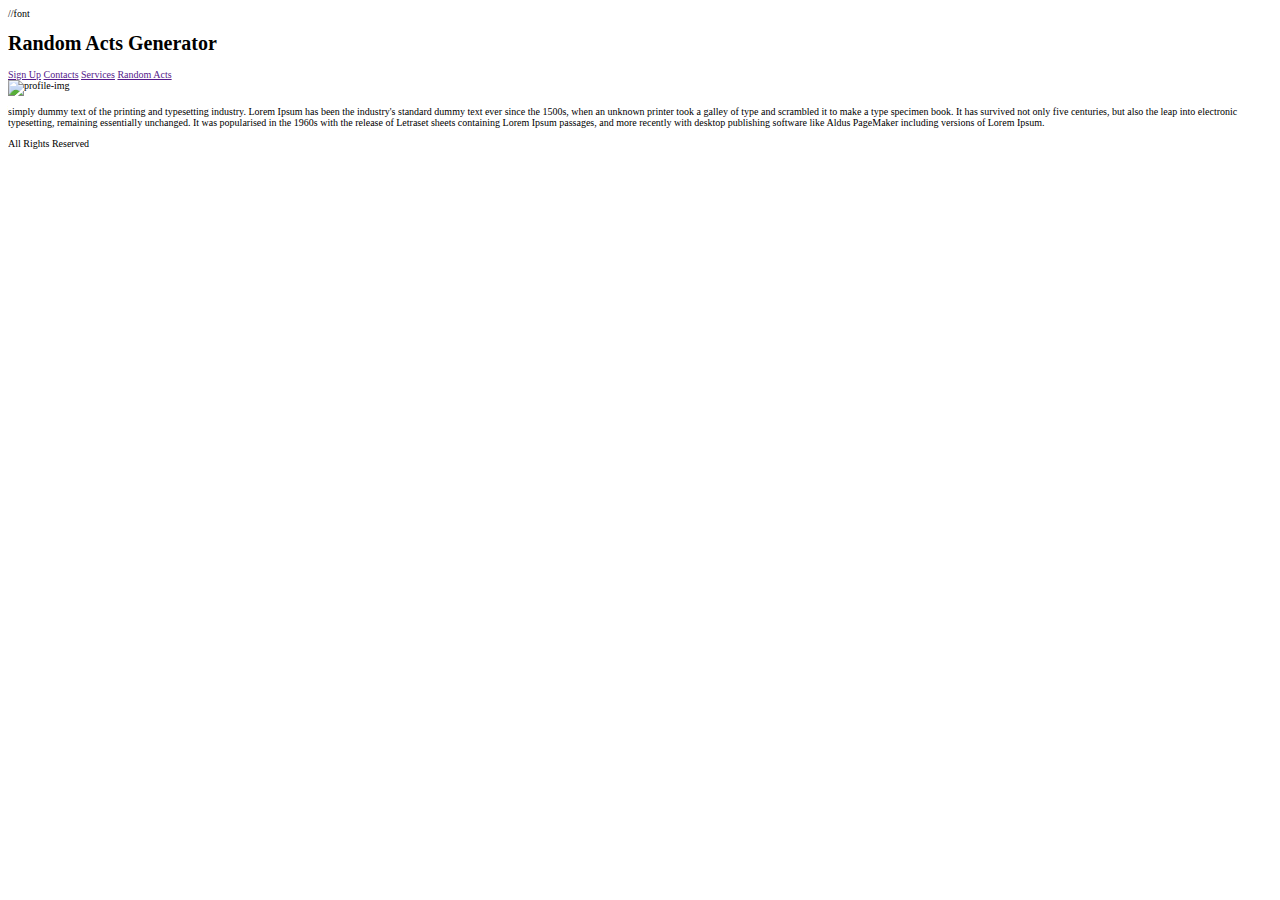
==== index.html @ 100bdd8b "updated README file, initial html layout completed" ====
<!DOCTYPE html>

<html lang="en">
    <head>
        <title></title>
            <link href="index.css" rel="stylesheet">
            <link> //font 
    </head>

    <body>
        <header>
            <h1>Random Acts Generator</h1>
            <nav class="">
                <a href="">Sign Up</a>
                <a href="">Contacts</a>
                <a href="">Services</a>
                <a href="">Random Acts</a>
            </nav>
        </header>

        <section class ="content">
            <div class ="profile-img">
                <img src="#" alt="profile-img">
            </div>
            <div class ="main-content">
                <p>simply dummy text of the printing and typesetting industry. Lorem Ipsum has been the industry's standard dummy text ever since the 1500s, when an unknown printer took a galley of type and scrambled it to make a type specimen book. It has survived not only five centuries, but also the leap into electronic typesetting, remaining essentially unchanged. It was popularised in the 1960s with the release of Letraset sheets containing Lorem Ipsum passages, and more recently with desktop publishing software like Aldus PageMaker including versions of Lorem Ipsum.</p>
            </div>
        </section>

        <footer>
            <p>All Rights Reserved</p>
        </footer>
















    </body>
---- index.css ----
html {
    font-size: 62.5%;
}
body {
    
}
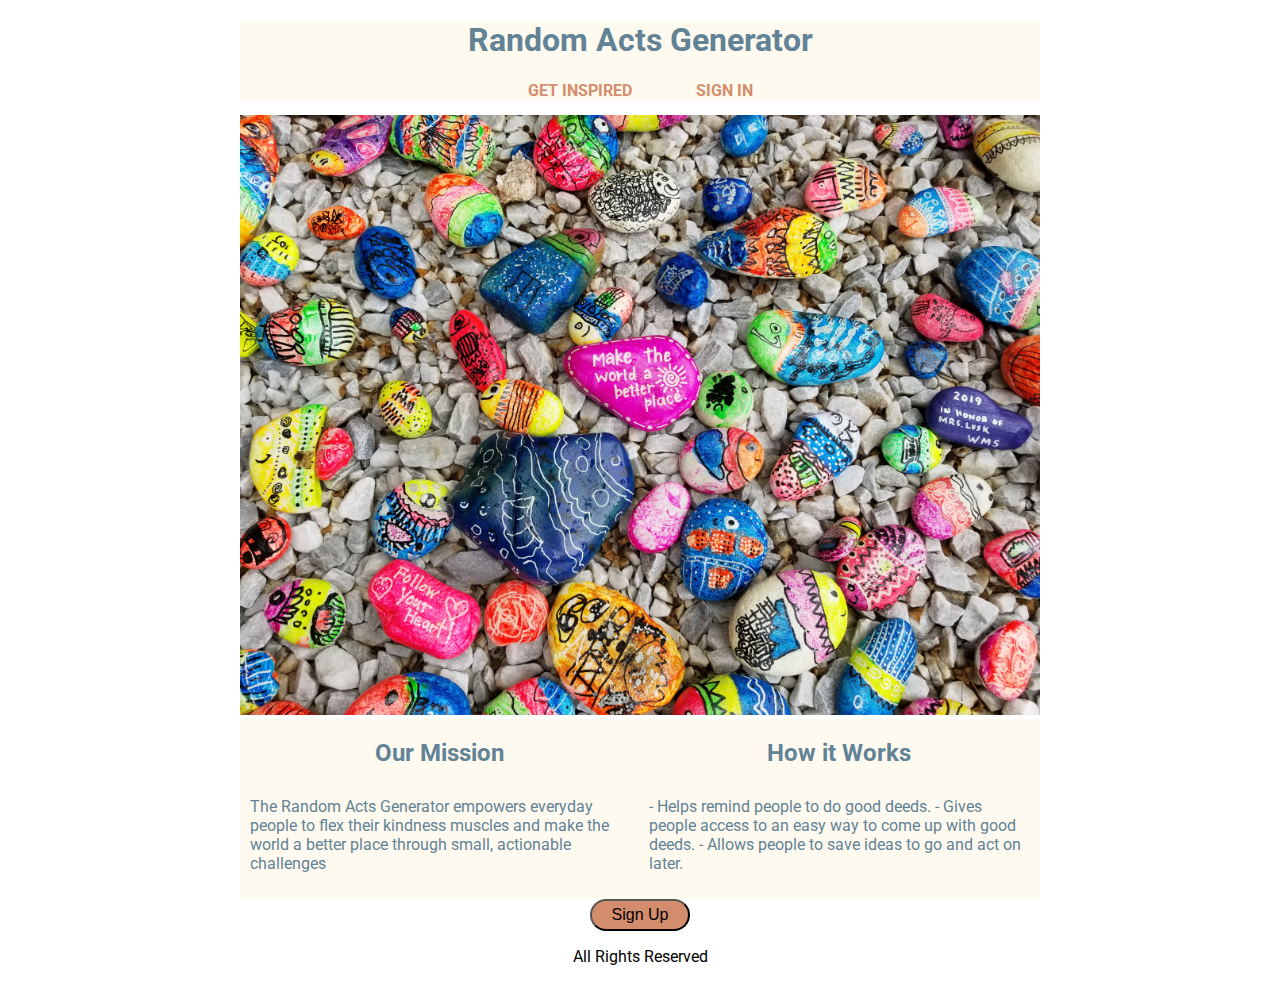
==== commit 9e992cce: "added img, landing page main styling and mobile screen width features completed" ====
--- a/index.html
+++ b/index.html
@@ -2,32 +2,44 @@
 
 <html lang="en">
     <head>
+        <meta charset="utf-8">
+        <meta name="viewport" content="width=device-width, initial-scale=1.0">
         <title></title>
             <link href="index.css" rel="stylesheet">
-            <link> //font 
+            <link href="https://fonts.googleapis.com/css?family=Indie+Flower|Roboto" rel="stylesheet"> 
     </head>
 
     <body>
+        <div class ="container">
         <header>
             <h1>Random Acts Generator</h1>
-            <nav class="">
-                <a href="">Sign Up</a>
-                <a href="">Contacts</a>
-                <a href="">Services</a>
-                <a href="">Random Acts</a>
+            <nav class="nav-container">
+                <a href="">GET INSPIRED</a>
+                <a href="">SIGN IN</a>
             </nav>
         </header>
 
         <section class ="content">
             <div class ="profile-img">
-                <img src="#" alt="profile-img">
+                <img src="/imgs/simon-ray-7h4ladPzhn0-unsplash.jpg" alt="profile-img">
             </div>
             <div class ="main-content">
-                <p>simply dummy text of the printing and typesetting industry. Lorem Ipsum has been the industry's standard dummy text ever since the 1500s, when an unknown printer took a galley of type and scrambled it to make a type specimen book. It has survived not only five centuries, but also the leap into electronic typesetting, remaining essentially unchanged. It was popularised in the 1960s with the release of Letraset sheets containing Lorem Ipsum passages, and more recently with desktop publishing software like Aldus PageMaker including versions of Lorem Ipsum.</p>
+                <div>
+                    <h2>Our Mission</h2>
+                <p>The Random Acts Generator empowers everyday people to flex their kindness muscles and make the world a better place through small, actionable challenges</p>
+                 </div>
+                 <div>
+                     <h2>How it Works</h2>
+                <p>- Helps remind people to do good deeds.
+                    - Gives people access to an easy way to come up with good deeds.
+                    - Allows people to save ideas to go and act on later.
+                    </p>
+                </div>   
             </div>
         </section>
 
         <footer>
+            <button class="btn">Sign Up</button>
             <p>All Rights Reserved</p>
         </footer>
 
@@ -45,6 +57,6 @@
 
 
 
-
+    </div>
     </body>
 
--- a/index.css
+++ b/index.css
@@ -2,5 +2,85 @@
     font-size: 62.5%;
 }
 body {
-    
+
+}
+html, 
+body {
+    font-family: 'Roboto', sans-serif;
+    font-size: 1rem;
+}
+img {
+    max-width: 100%;
+    height: auto;
+}
+.container {
+    max-width: 800px;
+    width: 100%;
+    margin: 0 auto;
+    /* display: flex; */
+}
+@media (max-width: 500px) {
+    .container {
+        /* align-items: center; */
+
+    }
+}
+header {
+    text-align: center;
+    background-color: floralwhite;
+}
+h1 {
+    color: #628395;
+}
+.nav-container {
+    text-align: center;
+    margin: 15px;
+}
+
+.nav-container a {
+    text-decoration: none;
+    font-weight: bold;
+    color: #D38D6C;
+    padding: 15px;
+    margin: 15px;
+}
+@media (max-width: 500px) {
+    .nav-container a {
+        margin: 0px;
+        
+    }
+}
+.content .main-content {
+    display: flex;
+    color: #628395;
+    background-color: floralwhite;
+}
+
+@media (max-width: 500px) {
+    .content .main-content {
+        flex-direction: column;
+    }
+}
+.content .main-content h2{
+    text-align: center;
+}
+@media (max-width: 500px) {
+    .content .main-content .first {
+        
+    }
+}
+.content .main-content p {
+    padding: 10px;
+}
+footer {
+    text-align: center;
+}
+footer .btn {
+    border-radius: 20px;
+    font-size: 1rem;
+    padding: 5px 20px;
+    background-color: #D38D6C;
+}
+footer p {
+    text-align: center;
 }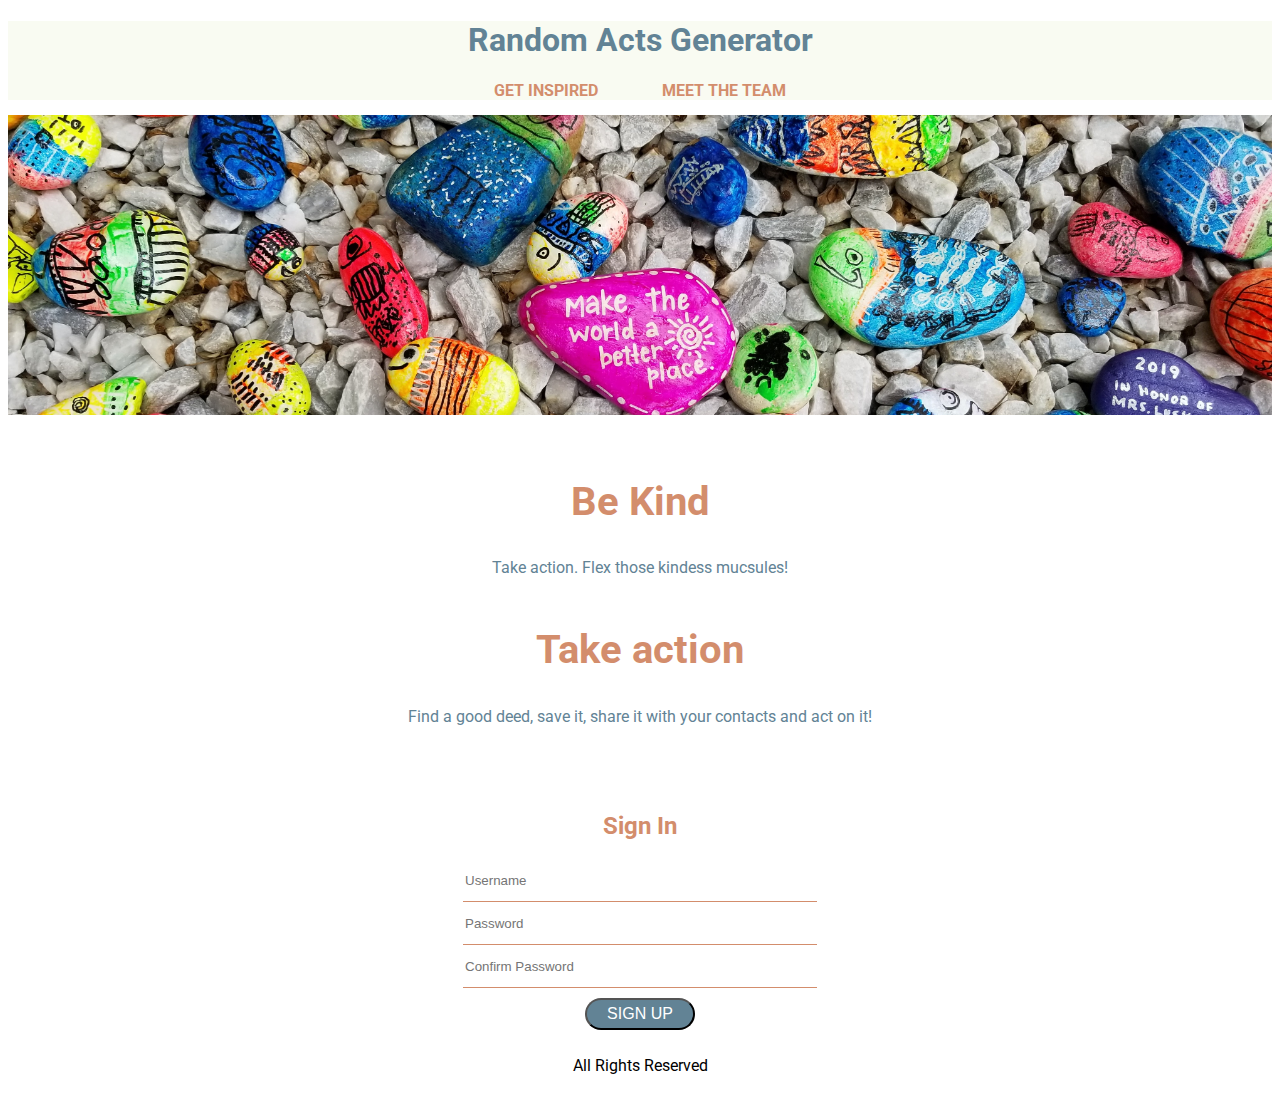
==== commit 6f0a5ac9: "added Netlify link to readme.md" ====
--- a/index.html
+++ b/index.html
@@ -4,9 +4,8 @@
     <head>
         <meta charset="utf-8">
         <meta name="viewport" content="width=device-width, initial-scale=1.0">
-        <title></title>
             <link href="index.css" rel="stylesheet">
-            <link href="https://fonts.googleapis.com/css?family=Indie+Flower|Roboto" rel="stylesheet"> 
+            <link href="https://fonts.googleapis.com/css?family=Roboto&display=swap" rel="stylesheet"> 
     </head>
 
     <body>
@@ -14,32 +13,33 @@
         <header>
             <h1>Random Acts Generator</h1>
             <nav class="nav-container">
-                <a href="">GET INSPIRED</a>
-                <a href="">SIGN IN</a>
+                <a href="getinspired.html">GET INSPIRED</a>
+                <a href="meettheteam.html">MEET THE TEAM</a>
             </nav>
         </header>
 
-        <section class ="content">
             <div class ="profile-img">
                 <img src="/imgs/simon-ray-7h4ladPzhn0-unsplash.jpg" alt="profile-img">
             </div>
             <div class ="main-content">
                 <div>
-                    <h2>Our Mission</h2>
-                <p>The Random Acts Generator empowers everyday people to flex their kindness muscles and make the world a better place through small, actionable challenges</p>
+                    <h2>Be Kind</h2>
+                    <p>Take action. Flex those kindess mucsules!</p>
                  </div>
                  <div>
-                     <h2>How it Works</h2>
-                <p>- Helps remind people to do good deeds.
-                    - Gives people access to an easy way to come up with good deeds.
-                    - Allows people to save ideas to go and act on later.
+                    <h2>Take action</h2>
+                    <p>Find a good deed, save it, share it with your contacts and act on it!
                     </p>
-                </div>   
+                </div> 
             </div>
-        </section>
-
         <footer>
-            <button class="btn">Sign Up</button>
+            <h2>Sign In</h2>
+                <form>
+                    <input type="text" name="" placeholder="Username">
+                    <input type="password" name="" placeholder="Password">
+                    <input type="password" name="" placeholder="Confirm Password">        
+                </form>
+                <button class="sign-up">SIGN UP</button>
             <p>All Rights Reserved</p>
         </footer>
 
--- a/index.css
+++ b/index.css
@@ -1,8 +1,5 @@
 html {
     font-size: 62.5%;
-}
-body {
-
 }
 html, 
 body {
@@ -10,25 +7,18 @@
     font-size: 1rem;
 }
 img {
-    max-width: 100%;
+    max-width: 100%; 
     height: auto;
 }
 .container {
-    max-width: 800px;
     width: 100%;
     margin: 0 auto;
-    /* display: flex; */
-}
-@media (max-width: 500px) {
-    .container {
-        /* align-items: center; */
-
-    }
 }
 header {
     text-align: center;
-    background-color: floralwhite;
+    background-color: #f9fbf2;
 }
+
 h1 {
     color: #628395;
 }
@@ -46,41 +36,87 @@
 }
 @media (max-width: 500px) {
     .nav-container a {
-        margin: 0px;
-        
+        margin: 0px;  
     }
 }
-.content .main-content {
+.profile-img img {
+    display: block;
+    object-fit: cover;
+    border-radius: 0px;
+    width: 100%;
+    height: 300px;
+    opacity: 1;
+    object-position: center 30%;
+}
+.main-content {
     display: flex;
+    flex-direction: column;
     color: #628395;
-    background-color: floralwhite;
+    padding: 30px;
+    text-align: center;
+    
 }
-
 @media (max-width: 500px) {
-    .content .main-content {
-        flex-direction: column;
+    .main-content {
+        align-items: center;
+        padding: 0;
     }
 }
-.content .main-content h2{
+.main-content h2{
     text-align: center;
+    color: #D38D6C;
+    font-size: 2.5rem;
 }
-@media (max-width: 500px) {
-    .content .main-content .first {
-        
-    }
-}
-.content .main-content p {
-    padding: 10px;
+.main-content p {
+    font-size: 1rem;
 }
 footer {
     text-align: center;
+    flex-direction: column; 
+    padding: 20px;
+    /* border-top: 1px dotted #D38D6C;   */
 }
-footer .btn {
+footer h2 {
+    color: #D38D6C;
+}
+form {
+    display: flex;
+    flex-direction: column;
+    align-items: center;
+}
+input {
+    height: 40px;
+    width: 350px;
+    border: none;
+    border-bottom: 1px solid #D38D6C;
+}
+.sign-up {
+    background: #628395;
+    color: white;
     border-radius: 20px;
     font-size: 1rem;
     padding: 5px 20px;
-    background-color: #D38D6C;
+    margin: 10px;
+  }
+.team {
+    display: flex;
+    flex-direction: column;
+    align-items: center; 
+    background: #ffede1;
 }
-footer p {
+.card {
+    color: #628395;
+    border-bottom: 1px dotted;
+    padding-bottom: 1rem;
+}
+.team .card {
     text-align: center;
-}+}
+.card img {
+    width: 300px;
+}
+.card a {
+    text-decoration: none;
+    color: #D38D6C; 
+}
+
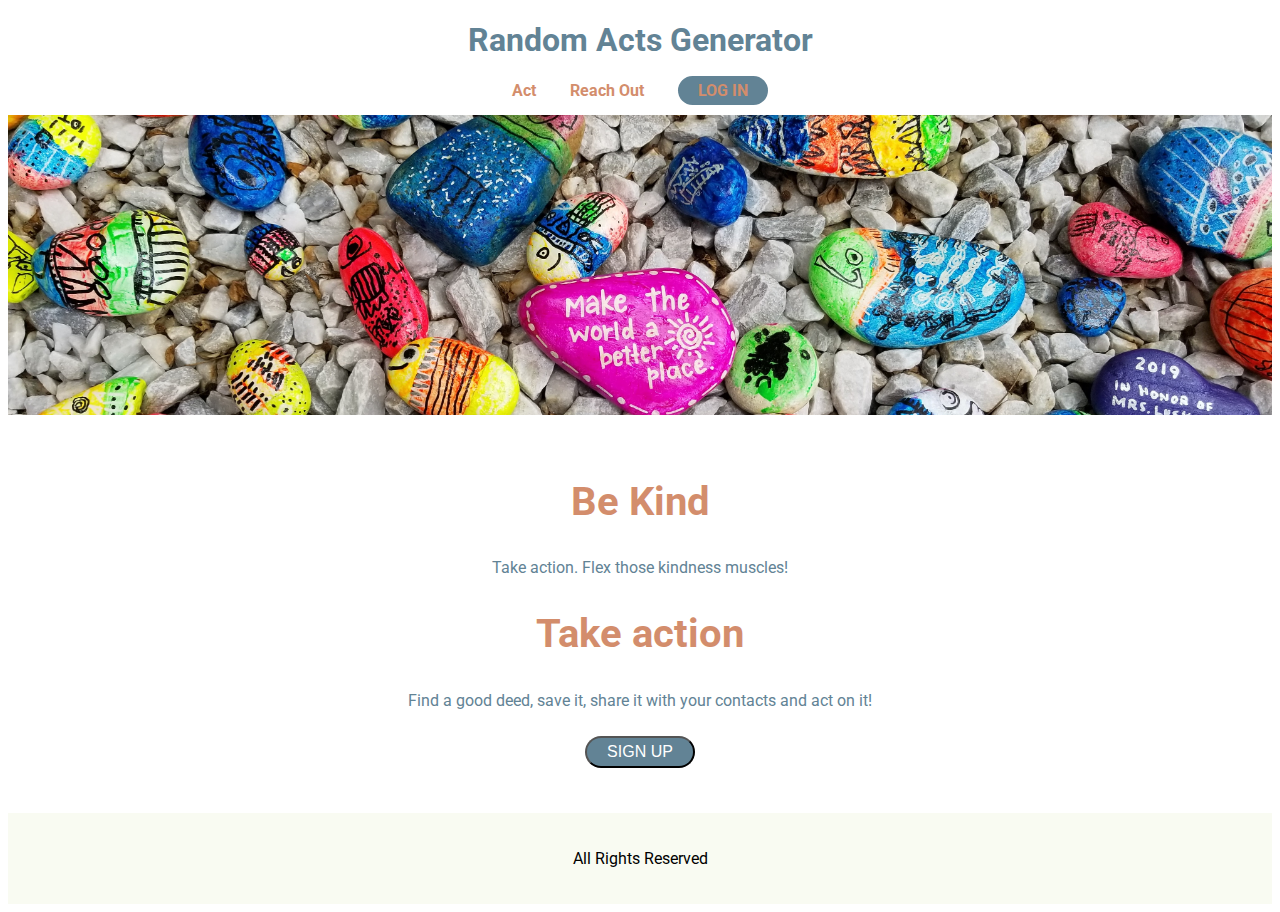
==== commit 0ccb0d79: "corrected spelling" ====
--- a/index.html
+++ b/index.html
@@ -13,8 +13,9 @@
         <header>
             <h1>Random Acts Generator</h1>
             <nav class="nav-container">
-                <a href="getinspired.html">GET INSPIRED</a>
-                <a href="meettheteam.html">MEET THE TEAM</a>
+                <a href="">Act</a>
+                <a href="meettheteam.html">Reach Out</a>
+                <a href="https://random-acts-frontend.netlify.com/" class="sign-up">LOG IN</a>
             </nav>
         </header>
 
@@ -24,22 +25,16 @@
             <div class ="main-content">
                 <div>
                     <h2>Be Kind</h2>
-                    <p>Take action. Flex those kindess mucsules!</p>
+                    <p>Take action. Flex those kindness muscles!</p>
                  </div>
-                 <div>
+                <div>
                     <h2>Take action</h2>
                     <p>Find a good deed, save it, share it with your contacts and act on it!
                     </p>
                 </div> 
+                <button class="sign-up">SIGN UP</button>
             </div>
         <footer>
-            <h2>Sign In</h2>
-                <form>
-                    <input type="text" name="" placeholder="Username">
-                    <input type="password" name="" placeholder="Password">
-                    <input type="password" name="" placeholder="Confirm Password">        
-                </form>
-                <button class="sign-up">SIGN UP</button>
             <p>All Rights Reserved</p>
         </footer>
 
--- a/index.css
+++ b/index.css
@@ -16,7 +16,6 @@
 }
 header {
     text-align: center;
-    background-color: #f9fbf2;
 }
 
 h1 {
@@ -26,18 +25,11 @@
     text-align: center;
     margin: 15px;
 }
-
 .nav-container a {
     text-decoration: none;
     font-weight: bold;
     color: #D38D6C;
-    padding: 15px;
     margin: 15px;
-}
-@media (max-width: 500px) {
-    .nav-container a {
-        margin: 0px;  
-    }
 }
 .profile-img img {
     display: block;
@@ -49,12 +41,11 @@
     object-position: center 30%;
 }
 .main-content {
-    display: flex;
     flex-direction: column;
     color: #628395;
     padding: 30px;
-    text-align: center;
-    
+    margin-bottom: 5px;
+    text-align: center; 
 }
 @media (max-width: 500px) {
     .main-content {
@@ -70,11 +61,20 @@
 .main-content p {
     font-size: 1rem;
 }
+.sign-up {
+    background: #628395;
+    color: white;
+    border-radius: 20px;
+    font-size: 1rem;
+    padding: 5px 20px;
+    margin: 10px;
+    text-decoration: none;
+}
 footer {
     text-align: center;
     flex-direction: column; 
     padding: 20px;
-    /* border-top: 1px dotted #D38D6C;   */
+    background: #f9fbf2;
 }
 footer h2 {
     color: #D38D6C;
@@ -90,19 +90,11 @@
     border: none;
     border-bottom: 1px solid #D38D6C;
 }
-.sign-up {
-    background: #628395;
-    color: white;
-    border-radius: 20px;
-    font-size: 1rem;
-    padding: 5px 20px;
-    margin: 10px;
-  }
+
 .team {
     display: flex;
     flex-direction: column;
     align-items: center; 
-    background: #ffede1;
 }
 .card {
     color: #628395;
@@ -113,7 +105,8 @@
     text-align: center;
 }
 .card img {
-    width: 300px;
+    width: 150px;
+    border-radius: 150px;
 }
 .card a {
     text-decoration: none;
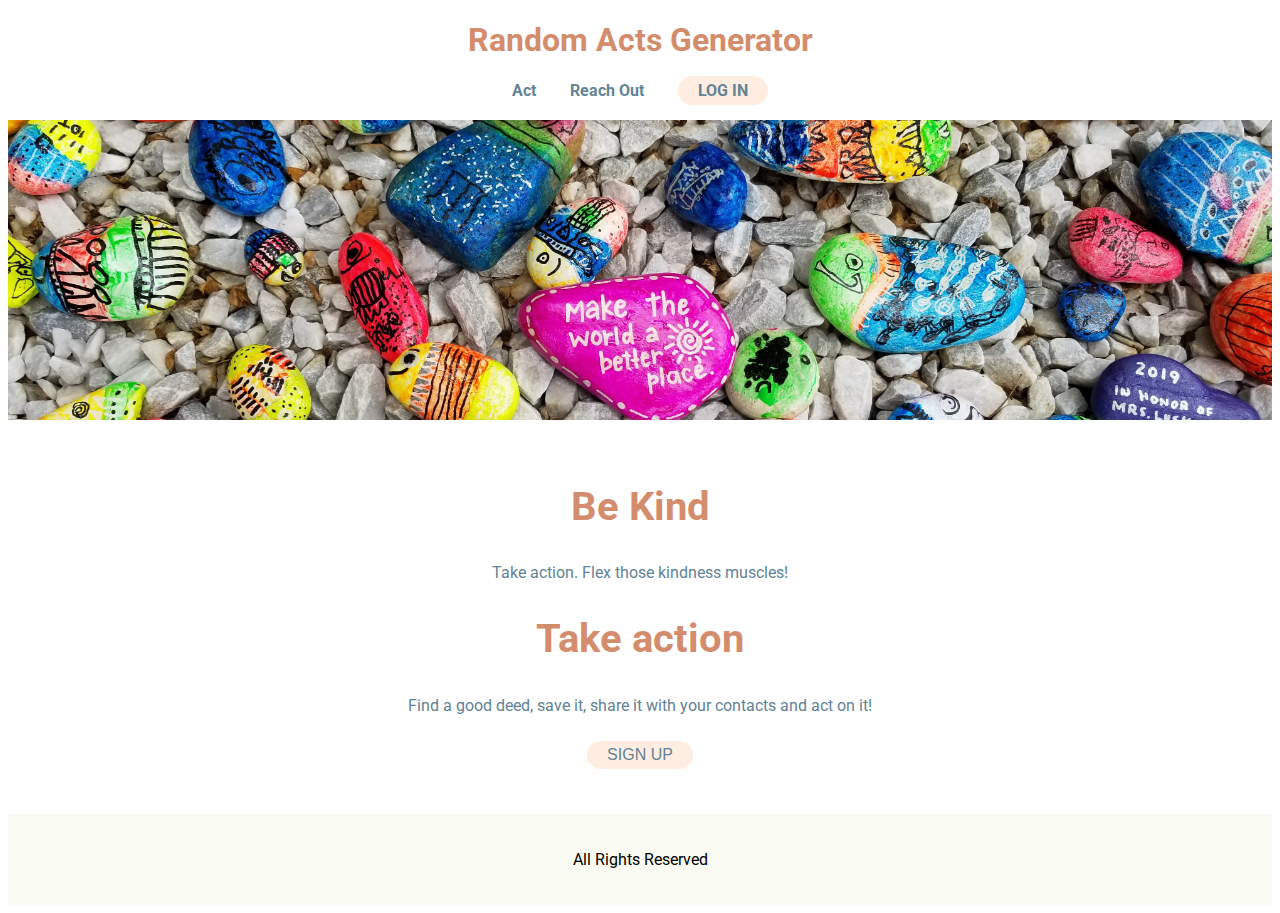
==== commit 1595e93c: "cleaned up code" ====
--- a/index.html
+++ b/index.html
@@ -8,8 +8,8 @@
             <link href="https://fonts.googleapis.com/css?family=Roboto&display=swap" rel="stylesheet"> 
     </head>
 
-    <body>
-        <div class ="container">
+<body>
+     <div class ="container">
         <header>
             <h1>Random Acts Generator</h1>
             <nav class="nav-container">
@@ -26,7 +26,7 @@
                 <div>
                     <h2>Be Kind</h2>
                     <p>Take action. Flex those kindness muscles!</p>
-                 </div>
+                </div>
                 <div>
                     <h2>Take action</h2>
                     <p>Find a good deed, save it, share it with your contacts and act on it!
@@ -37,21 +37,6 @@
         <footer>
             <p>All Rights Reserved</p>
         </footer>
+    </div>
+</body>
 
-
-
-
-
-
-
-
-
-
-
-
-
-
-
-    </div>
-    </body>
-
--- a/index.css
+++ b/index.css
@@ -19,16 +19,16 @@
 }
 
 h1 {
-    color: #628395;
+    color: #D38D6C;
 }
 .nav-container {
     text-align: center;
-    margin: 15px;
+    margin: 20px;
 }
 .nav-container a {
     text-decoration: none;
     font-weight: bold;
-    color: #D38D6C;
+    color: #628395;
     margin: 15px;
 }
 .profile-img img {
@@ -62,13 +62,14 @@
     font-size: 1rem;
 }
 .sign-up {
-    background: #628395;
-    color: white;
+    background: #ffede1;
+    color: #628395;
     border-radius: 20px;
     font-size: 1rem;
     padding: 5px 20px;
     margin: 10px;
     text-decoration: none;
+    border: none;
 }
 footer {
     text-align: center;
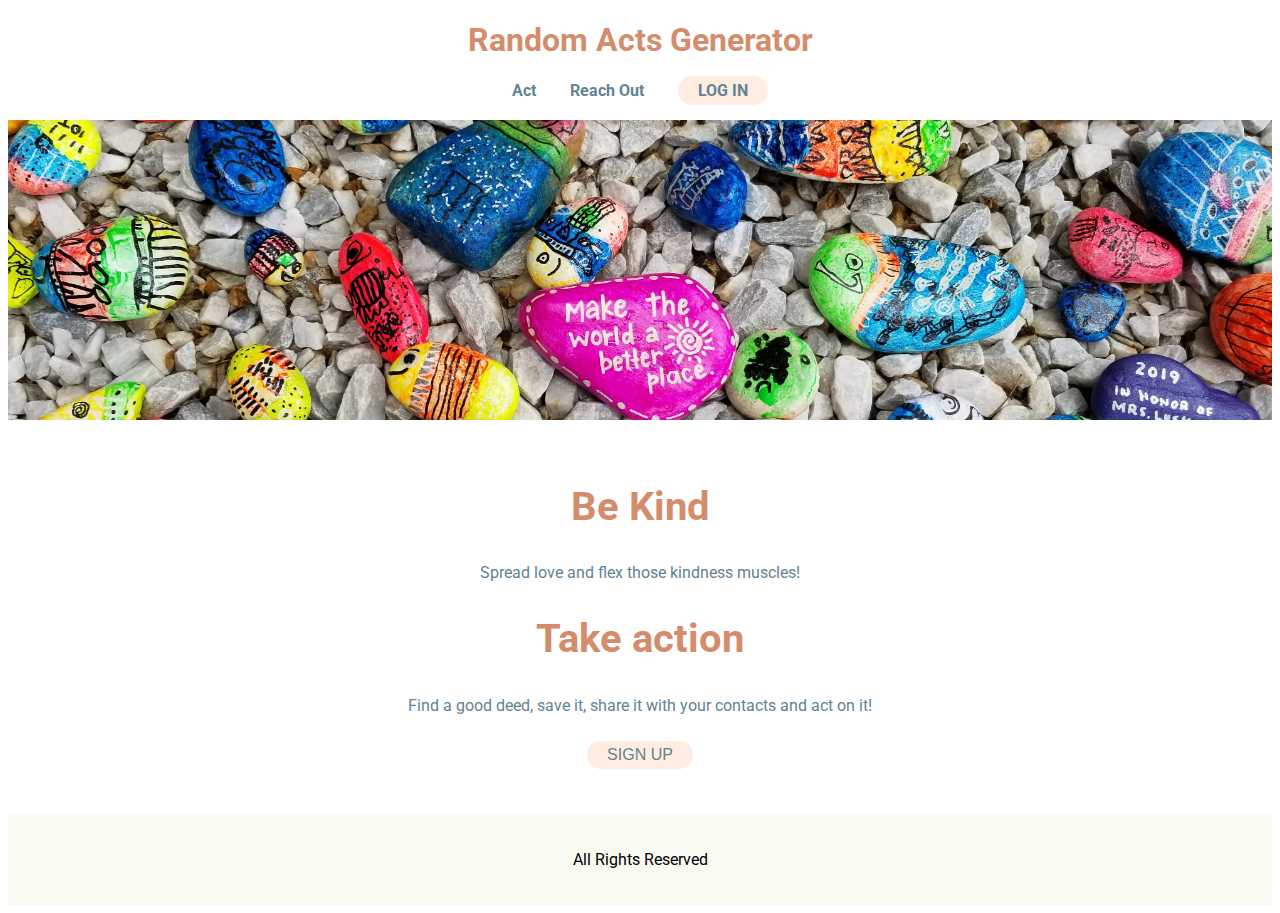
==== commit e6ad9b7e: "updated verbiage  on home page" ====
--- a/index.html
+++ b/index.html
@@ -25,7 +25,7 @@
             <div class ="main-content">
                 <div>
                     <h2>Be Kind</h2>
-                    <p>Take action. Flex those kindness muscles!</p>
+                    <p>Spread love and flex those kindness muscles!</p>
                 </div>
                 <div>
                     <h2>Take action</h2>
